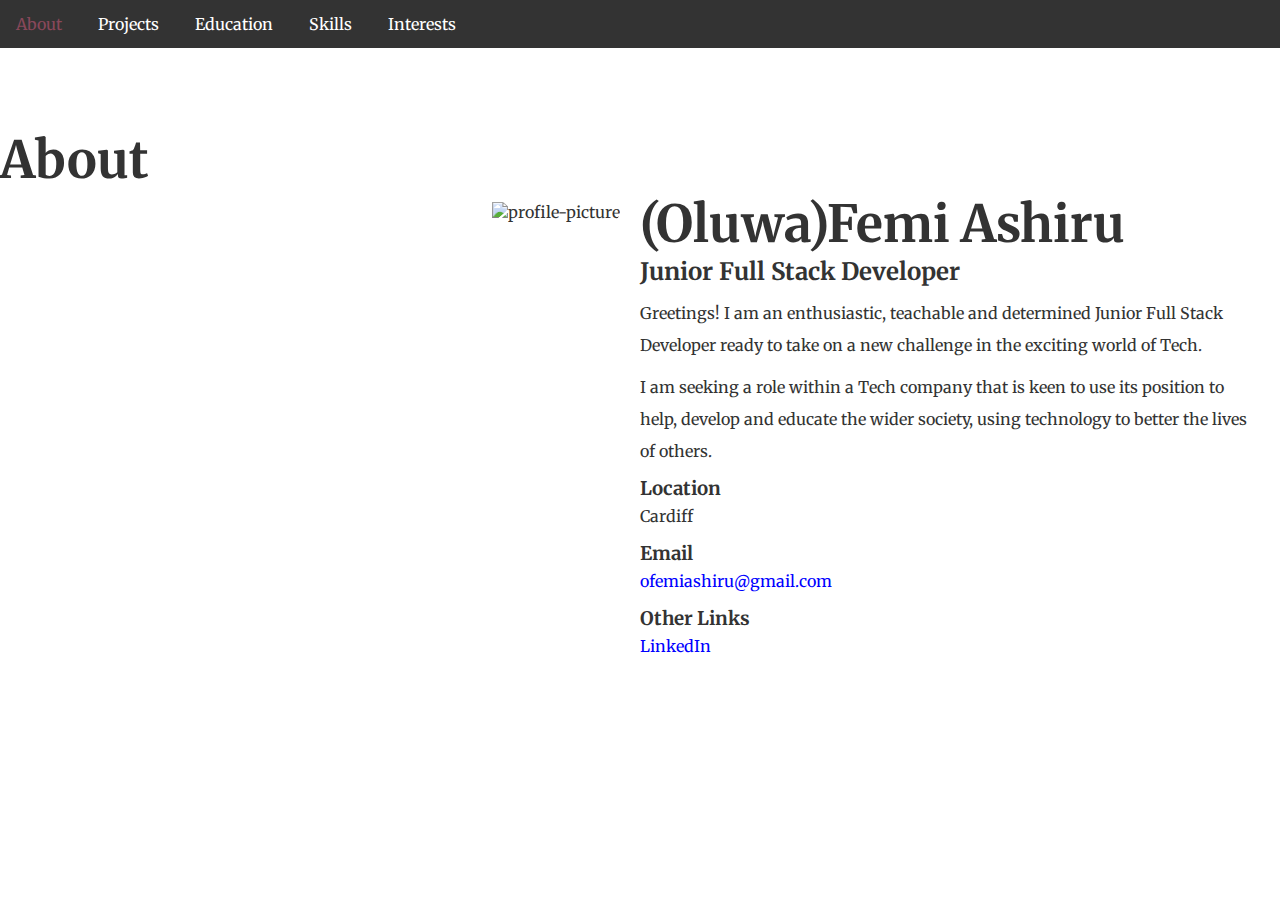
==== index.html @ ae0d9b5b "Updated index.html to include new link to the weather app" ====
<!DOCTYPE html>
<html lang="en" dir="ltr">
  <head>
    <meta charset="utf-8">
    <meta name="viewport" content="width=device-width, initial-scale=1.0"><!--NEEDED FOR MOBILE WEBSITE-->
    <title>(Oluwa)Femi Ashiru - Portfolio</title>
    <link rel="icon" href="favicon-2.ico" />
    <link rel="stylesheet" href="css/style.css" />
    <link rel="preconnect" href="https://fonts.googleapis.com" />
    <link rel="preconnect" href="https://fonts.gstatic.com" crossorigin />
    <link href="https://fonts.googleapis.com/css2?family=Merriweather:ital,wght@0,300;0,400;0,700;0,900;1,400&display=swap" rel="stylesheet" />
    <script src="js/script.js" charset="utf-8" defer></script>
    <script src="https://kit.fontawesome.com/27cb7f1fb6.js" crossorigin="anonymous"></script>
  </head>
  <body>
    <nav>
      <ul>
        <span class="burger-menu">&#8801;</span>
        <li>
          <a>About</a>
        </li>
        <li>
          <a>Projects</a>
        </li>
        <li>
          <a>Education</a>
        </li>

        <li>
          <a>Skills</a>
        </li>

        <li>
          <a>Interests</a>
        </li>
      </ul>
    </nav>

    <div class="about">
      <h1>About</h1>
      <div class="profile">
        <div class="profile-left">
          <img class="my-picture" src="images/me-2.jpg" alt="profile-picture" />
        </div>

        <div class="profile-right">

          <h1>(Oluwa)Femi Ashiru</h1>

          <h2>Junior Full Stack Developer</h2>

          <p>
            Greetings! I am an enthusiastic, teachable and determined Junior Full Stack Developer ready to take on a new challenge in the exciting world of Tech.
          </p>
          <p>
            I am seeking a role within a Tech company that is keen to use its position to help, develop and educate the wider society, using technology to better the lives of others.
          </p>
          
          <h3>Location</h3>

          <p>
            Cardiff
          </p>

          <h3>Email</h3>

          <p>
            <a class="page-links" target="_blank" href="mailto:ofemiashiru@gmail.com">ofemiashiru@gmail.com</a>
          </p>
          
          <h3>Other Links</h3>

          <p>
            <a class="page-links" target="_blank" href="https://www.linkedin.com/in/ofemiashiru/">LinkedIn</a>
          </p>

        </div>

      </div>

    </div>

      <div class="projects">
        <h1 class="proj-display">Projects</h1>
        <ul class="my-links proj-links">
          <li>
            <a class="page-links">CP Starling API</a>
          </li>
          <span>|</span>
          <li>
            <a class="page-links">Cash Planner App</a>
          </li>
          <span>|</span>
          <li>
            <a class="page-links">Weather App</a>
          </li>
          <span>|</span>
          <li>
            <a class="page-links">Calculator</a>
          </li>
          <span>|</span>
          <li>
            <a class="page-links">To do list</a>
          </li>
        </ul>
        
        <div class="project cp-starling-api"> <!-- Start of Project -->

          <div class="project-left">

            <div class="project-container">
              <img src="images/cash_planner_starling.png" alt="Cash Planner Starling API" class="image starling-api-image">
              <div class="middle">
                <a href="https://starling-app-beta.herokuapp.com/" class="project-link" target="_blank">Cash Planner Starling API</a>
              </div>
            </div>

          </div>

          <div class="project-right">
            <h1 class="project-header">CP Starling API</h1>

            <h2>EJS | Express | NodeJS | Starling API </h2>

            <p>
              Adapted from the previous Cash Planner, however this platform has been developed with the use of Starling Banks APIs. 
              Using EJS for the Frontend and Express and NodeJS for the Backend.
            </p>
            <p>
              Developing this project gave me more of an understanding of Oauth 2.0 and the utlisations of Access Tokens to make new requests to the server.
              Currently the project is sitting within the Starling Developer Sandbox and as the previous Cash Planner does, helps break down a users monthly spending
              to better manage their finances.
            </p>
            
            <p>
              The design as also inspired by the Starling Bank App.              
            </p>

          </div>
        </div> <!-- End of Project -->
        
        <div class="project cash-planner-app"> <!-- Start of Project -->

          <div class="project-left">

            <div class="project-container">
              <img src="images/cash_planner_desktop.png" alt="Cash Planner App" class="image">
              <div class="middle">
                <a href="https://cash-planner-beta.herokuapp.com/" class="project-link" target="_blank">Cash Planner App</a>
              </div>
            </div>

          </div>

          <div class="project-right">
            <h1 class="project-header">Cash Planner App</h1>

            <h2>React | Express | NodeJS | PostgreSQL </h2>

            <p>
              Developed with the goal to help users better manage their finances and therefore lead to greater financial health.
              I utilised three main technologies React for the client-side NodeJS for the server-side and PostgreSQL for Database integration.
            </p>
            <p>
              The Cash Planner App also allows users to register and login with their unique credentials with the use of PassportJS while the PostgreSQL database
              securely stores the passwords hashed and salted using bcryptJS. This App shows my understanding of React Components, Props and Use State.
            </p>

            <p>
              This App utilises Googles React Charts which help visually break down a users incoming and outgoings as well as
              a calendar break down to show users how much they can save each day to reach their financial goals.
            </p>

          </div>
        </div> <!-- End of Project -->

        <div class="project weather-app"> <!-- Start of Project -->

          <div class="project-left">

            <div class="project-container">
              <img src="images/weather-app.png" alt="Cash Planner App" class="image weather-image">
              <div class="middle">
                <a href="https://my-weather-app-of.herokuapp.com/" class="project-link" target="_blank">Weather App</a>
              </div>
            </div>

          </div>

          <div class="project-right">
            <h1 class="project-header">Weather App</h1>

            <h2>EJS | Express | NodeJS | Bootstrap </h2>

            <p>
              Using a combination of EJS templating and Bootstrap I developed this simple Weather App that allows users to type in their specific location and receive
              a forecast for the next five days.
            </p>
            <p>
              The App consumes an API from OpenWeatherMap.org and is designed using Bootstrap elements. This App will also tell a user if they have placed in a location that is not recognised.
            </p>
            <p>
              While creating this App I noticed a few anomalies with certain locations not being able to be returned as the data that was being received was too large. I therefore had to research about Buffering to handle raw binary data so that the JSON transfer could be completed (This is further explained in the comments of my code).
            </p>

          </div>
        </div> <!-- End of Project -->

        <div class="project calculator"> <!-- Start of Project -->

          <div class="project-left">

            <div class="project-container">
              <img src="images/calculator.png" alt="Calculator" class="image">
              <div class="middle">
                <a href="calculator-advance/index.html" class="project-link" target="_blank">Calculator</a>
              </div>
            </div>

          </div>

          <div class="project-right">
            <h1 class="project-header">Calculator</h1>

            <h2>Vanilla Javascript | CSS</h2>

            <p>
              Developed an Apple Calculator clone using Vanilla JS and CSS. This shows my understanding of Classes, Parameters and Methods and implementing each to carry out a variety of specific actions
              as well as my ability to create a design that matches a popular and aesthetically pleasing one such as the Apple Calculator.
            </p>

          </div>
        </div> <!-- End of Project -->

        <div class="project to-do-list"> <!-- Start of Project -->

          <div class="project-left">

            <div class="project-container">
              <img src="images/todolist.png" alt="To do list" class="image todo-image">
              <div class="middle">
                <a href="https://damp-atoll-62276.herokuapp.com/" class="project-link" target="_blank">To do list</a>
              </div>
            </div>

          </div>

          <div class="project-right">
            <h1 class="project-header">To do list</h1>

            <h2>EJS | Express | NodeJS | MySQL | Bootstrap</h2>

            <p>
              One of the first projects that I worked on. This was initially a static site that was populated from an Array but I further developed it to integrate with MySQL.
            </p>
            <p>
              This App gives the user the ability to add a variety of items to a list as well as delete them. There is also a category section that users can add specific items to and have them
              grouped in an easy to find fashion. Users are also able to add and delete different categories as they wish.
            </p>
            <p>
              This App also makes use of Express.JS Route Parameters which can capture the routes of specified values that a user may dynamically place into the address bar (list/:yourlistcategory). If the route does not exist it
              will add it to the Database but if it is found it will bring back all associated items to that particular parameter.
            </p>

          </div>
        </div> <!-- End of Project -->

      </div>


      <div class="education">
        <h1>Education</h1>
        <div class="profile">
          <div class="profile-left">
            <img class="greenwich" src="images/uni-greenwich.jpeg" alt="University of Greenwich">

          </div>

          <div class="profile-right">

            <h1>University of Greenwich</h1>

            <h2>BSc Multimedia Technology</h2>

            <p>
              Three year course which consisted of Computing and Programming for Multimedia, Information Engineering and Information Systems Development, Visual Studies including Human Computer Interaction as well as Web Applications in conjunction with Database Connectivity.
            </p>

            <h3>Result</h3>

            <p>
              First Class with Honors
            </p>

            <h3>Location</h3>

            <p>
              London
            </p>

            <h3>Certification</h3>

            <ul class="my-links">
              <li>
                <a class="page-links" href="images/greenwich_certificate.jpg" target="_blank">Certificate</a>
              </li>
              <span>|</span>
              <li>
                <a class="page-links" href="images/greenwich-transcript.pdf" target="_blank">Transcript</a>
              </li>
            </ul>

          </div>

        </div>


      </div>

      <div class="skills">
        <h1>Skills</h1>
        <div class="profile">
          <div class="profile-left">
            <img class="my-picture" src="images/coding.png" alt="Skills Image" />
          </div>

          <div class="profile-right skills-small">
            <div class="skills-container">
              <div>
                <img class="html-image" src="images/HTML5_logo.svg" alt="HTML5 Logo">
              </div>
              <div>
                <img class="css-image" src="images/CSS3_logo.svg" alt="CSS3 Logo">
              </div>
              <div>
                <img class="js-image" src="images/JavaScript-logo.png" alt="JavaScript Logo">
              </div>
              <div>
                <img class="node-image" src="images/nodejs-new-pantone-black.jpg" alt="NodeJS Logo">
              </div>
              <div>
                <img class="js-image" src="images/React-logo.svg" alt="React Logo">
              </div>
              <div>
                <!-- <img class="js-image" src="images/Postgresql_logo.svg" alt="Postgres Logo"> -->
                <span class="helper"></span>
                <img class="sql-image" src="images/Sql_data_base_with_logo.png" alt="Postgres Logo">
              </div>
              <div>
                <img class="git-image" src="images/Octocat.png" alt="Git-Octocat Logo">
              </div>

              <div>
                <span class="helper"></span>
                <img class="boot-image" src="images/Bootstrap_logo.svg" alt="Bootstrap Logo">
              </div>

              <div>
                <img class="vscode-image" src="images/Visual_Studio_Code_logo.svg" alt="Visual Studio Code Logo">
              </div>

            </div>
            
            <h3>Certification</h3>

            <ul class="my-links">
              <li>
                <a class="page-links" href="images/UC-fdd82bf9-38bc-43ec-a726-13c9e43340d2.pdf" target="_blank">Udemy</a>
              </li>
              <span>|</span>
              <li>
                <a class="page-links" href="images/CertificateOfCompletion_JavaScriptEssentialTraining.pdf" target="_blank">LinkedIn</a>
              </li>
            </ul>

          </div>

        </div>

      </div>

      <div class="interests">

        <h1>Interests</h1>

        <div class="interests-row">

          <div class="column">

            <div class="interests-container">
              <img src="images/music-solid.svg" alt="Music Production" class="interests-image music">
              <div class="interests-middle">
                <a href="https://metapop.com/therealofemi"  class="interests-link" target="_blank">Music</a>
              </div>
            </div>


          </div>

          <div class="column">

            <div class="interests-container">
              <img src="images/video-solid.svg" alt="TV and Movies" class="interests-image music">
              <div class="interests-middle">
                <a href="https://www.imdb.com/user/ur100901094/watchlist"  class="interests-link" target="_blank">TV/Movies</a>
              </div>
            </div>



          </div>

          <div class="column">

            <div class="interests-container">
              <img src="images/book-solid.svg" alt="Audiobooks" class="interests-image music">
              <div class="interests-middle">
                <a href="images/what-i-like-to-read.pdf"  class="interests-link" target="_blank">Audiobooks</a>
              </div>
            </div>


          </div>

          <div class="column">

            <div class="interests-container">
              <img src="images/kitchen-set-solid.svg" alt="Food" class="interests-image music">
              <div class="interests-middle">
                <a href="images/food-i-made.pdf"  class="interests-link" target="_blank">Food</a>
              </div>
            </div>

          </div>
        </div>


      </div>

  </body>
</html>
---- css/style.css ----
body{
  margin:0;
  font-family: 'Merriweather', serif;
  color:#333;
}

h1{
  font-weight: 700;
  font-size: 3.2rem;
  margin: 0;
}

h2{
  margin:0 0 10px 0;
}

h3{
  font-weight: 700;
  margin:0;
}

p{
  line-height: 2;
  margin:0 0 10px;
}

span{
  display: inline;
}

hr{
  width: auto;
  border-bottom: 1px solid #333;
  border-top: none;
  /* border-bottom: 5px dotted #333;
  border-top: none; */
}

/* Navigation */

nav > ul{
  list-style-type: none;
  margin: 0;
  padding: 0;
  overflow: hidden;
  background-color: #333;
  position: -webkit-sticky; /* Safari */
  position: sticky;
  top: 0;
  width: 100%;
  height:auto;
}

nav > ul > li{
  display: inline-block;
}

nav > ul > li > a{
  display: block;
  color: white;
  text-align: center;
  padding: 14px 16px;
  text-decoration: none;
}

nav > ul > li > a:hover{
  cursor:pointer;
  color: #DE5D82;
  opacity: .5;
  transition: 0.4s;
}

.burger-menu{
  color: #FFF;
  font-size: 2.3rem;
  padding: 0;
  margin: 0;
  display: none;
}
.burger-menu:hover{
  cursor: pointer;
  color: #DE5D82;
  opacity: .5;
  transition: 0.4s;
}

img{
  margin:0;
}


/* All Pages */

.about{
  height: 100%;
  width: 100%;
  position:fixed;
  z-index: 99;
  top: 1;
  left: 0;
  background-color: #FFF;
  overflow-x: hidden;
  transition: 0.7s;
  padding-top: 80px;
  opacity: 1;
}

.projects, .education, .skills, .interests{
  height: 0;
  width: 100%;
  position: fixed;
  z-index: 1;
  top: 1;
  left: 0;
  background-color: #FFF;
  overflow-x: hidden;
  transition: 0.7s;
  padding-top: 80px;
  opacity: 0;

}

/* About Page */

.profile{
  display: flex;
  flex-direction: row;
}

.profile-left{
  flex: 50%;
  text-align: right;
  padding-top: 10px;

}
.profile-right{
  /* background-color: #FFF; */
  padding:0 20px;
  flex: 50%;
}

.my-picture{
  width:100%;
  height: 420px;
  object-fit:cover;
  object-position: 50% 0;
  border-top-right-radius:20px;
  border-bottom-right-radius:20px;
}

.my-links {

  list-style-type: none;
  margin-top: 7px;
  padding: 0;
}

.my-links > li {
  display: inline-block;
}

.my-links > span{
  margin: 0 5px;
}

.page-links{
  display: inline-block;
  text-decoration: none;
  color: blue;
}

.page-links:hover{
  color: #DE5D82;
  opacity: .5;
  transition: 0.4s;
}

/* Projects */

.proj-display{
  display: inline;
}

.proj-links{
  display: inline;
  margin-left: 10px;
}

.proj-links > li > a:hover {
  cursor: pointer;
}

.project{
  display: flex;
  flex-direction: row;
}

.project-left{
  flex: 50%;
  padding-top: 10px;
}

.project-right{
  padding:0 20px;
  flex: 50%;
}


.project-container {
  position: relative;
  width: 100%;

}

.image {
  opacity: 1;
  /* display: block; */
  width: 100%;
  height:420px;

  transition: .5s ease;
  backface-visibility: hidden;
  object-fit: cover;

  border-right:1px solid rgba(51, 51, 51, .1);
  border-top-right-radius:20px;
  border-bottom-right-radius:20px;
}

.middle {
  transition: .5s ease;
  opacity: 0;
  position: absolute;
  top: 50%;
  left: 50%;
  transform: translate(-50%, -50%);
  -ms-transform: translate(-50%, -50%);
  text-align: center;
}

.project-container:hover .image {
  opacity: 0.3;
}

.project-container:hover .middle {
  opacity: 1;
  background-color: #333;
  padding: 16px 32px;
}

.project-link {
  color: white;
  text-decoration: none;
  font-size: 16px;
}

.project-link:hover{
  color: #DE5D82;
  opacity: .5;
  transition: 0.4s;
}

.cash-planner-starling-api {
  height: 100%;
  width: 100%;
  position: fixed;
  z-index: 1;
  top: 1;
  left: 0;
  background-color: #FFF;
  overflow-x: hidden;
  transition: 0.7s;

  opacity: 1;

}


.cash-planner-app, .weather-app, .calculator, .to-do-list{
  height: 0;
  width: 100%;
  position: fixed;
  z-index: 1;
  top: 1;
  left: 0;
  background-color: #FFF;
  overflow-x: hidden;
  transition: 0.7s;
  opacity: 0;
}

.weather-image, .starling-api-image{
  border-top:1px solid rgba(51, 51, 51, .1);
  border-bottom:1px solid rgba(51, 51, 51, .1);
}

.todo-image{
  border-bottom:1px solid rgba(51, 51, 51, .1);
}

/* Education */

.greenwich{
  width: 100%;
  height: 98%;
  object-fit: cover;
  border-top-right-radius:20px;
  border-bottom-right-radius:20px;
}


/* Skills Page */

.skills-container{
  display: grid;
  grid-template-columns: auto auto auto;
  gap: 50px;
  margin-top: 20px

}

.skills-container > div{
  text-align: center;
}

.html-image{
  width: 48%;
}

.css-image{
  width: 35%;
}

.js-image{
  width: 43%;
}

.helper {
    display: inline-block;
    height: 80%;
    vertical-align: middle;
}

.sql-image{
  width:54%;
  vertical-align: middle;
}

.node-image{
  width: 49%;
}

.git-image{
  width: 47%;
}

.boot-image{
  width: 44%;
  vertical-align: middle;
}

.vscode-image{
  width: 44%;
}

.java-image{
  width: 24%;
  margin:15px auto;
}

/* Interests Page */

.interests-row{
  display: flex;
  flex-wrap: wrap;
  padding: 0 4px;
}

.column {
  flex: 24%;
  max-width: 24%;
  padding: 0 4px;
  transition: 0.4s;
}

.column > img {
  margin-top: 8px;
  vertical-align: middle;
  width: 100%;
}


.interests-container {
  position: relative;
  width: 100%;

}

.interests-image {
  opacity: 1;
  /* display: block; */
  width: 100%;
  height: 420px;
  transition: .5s ease;
  backface-visibility: hidden;
  object-fit: contain;

}

.interests-middle {
  transition: .5s ease;
  opacity: 0;
  position: absolute;
  top: 50%;
  left: 50%;
  transform: translate(-50%, -50%);
  -ms-transform: translate(-50%, -50%);
  text-align: center;
}

.interests-container:hover .interests-image {
  opacity: 0.3;
}

.interests-container:hover .interests-middle {
  opacity: 1;
  background-color: #333;
  padding: 20px 46px;
}

.interests-link {
  color: white;
  text-decoration: none;
  font-size: 1.3rem;
}

.interests-link:hover{
  color: #DE5D82;
  opacity: .5;
  transition: 0.4s;
}

.music{
  object-position: 0 0;
}

.open-menu{
  height:100%;
  transition: 0.4s;
}

@media only screen and (max-width: 1027px) {
  /* For tablets */

  .interests{
    position: absolute;
    padding-top: 20px;
    transition: 0.4s;
  }

  .column {
    flex: 40%;
    max-width: 40%;
    transition: 0.4s;
    padding-bottom: 10px;
  }

  .cash-planner-app, .weather-app, .calculator, .to-do-list{
    position: absolute;
  }
}

@media only screen and (max-width: 768px) {
  /* For mobile phones: */

  nav{

  }

  nav > ul{
    text-align: center;
    height:47px;
  }

  nav > ul > li{
    display:block;
  }

  nav > ul > li > a {
    display: inline-block;
  }

  .burger-menu{
    display: inline-block;
  }

  h1 {
    text-align: center;
    font-size: 2rem;
    transition: 0.4s;
  }

  h2{
    font-size: 1rem;
  }

  .about, .projects, .education, .skills, .interests{
    position: absolute;
    padding-top: 20px;
    transition: 0.4s;
  }

  .profile {
    flex-direction: column;
    text-align: center;
  }

  .profile-right{

    margin: 0 20px 0 0 ;

  }

  .profile-left{
    text-align: center;
  }

  .my-picture{
    width:100%;
    height: 90%;
  }

  .proj-display{
    display: block;
  }

  .proj-links{
    display: block;
    margin: 0;
    text-align: center;
    font-size: .8rem;
  }

  .project-header{

  }

  .project {
    flex-direction: column;
    text-align: center;
  }

  .project-right {
    border-bottom: 1px solid #333;
  }

  .cash-planner-app, .weather-app, .calculator, .to-do-list{
    position: absolute;
  }

  .skills-small{
    padding-top: 20px;
  }

  .skills-container{
    display: grid;
    grid-template-columns: auto auto auto;
    gap: 10px;
    margin-left: 0px;
    transition: 0.4s;
  }

  .greenwich, .my-picture, .image{
    border-top-right-radius: 0;
    border-bottom-right-radius: 0;
  }

  .image{
    height: 310px;
  }

  .greenwich{
    width: 120%;
    object-position: -60px 0;
  }

  .column {
    flex: 100%;
    max-width: 100%;
    transition: 0.4s;
    padding-bottom: 10px;
  }

}
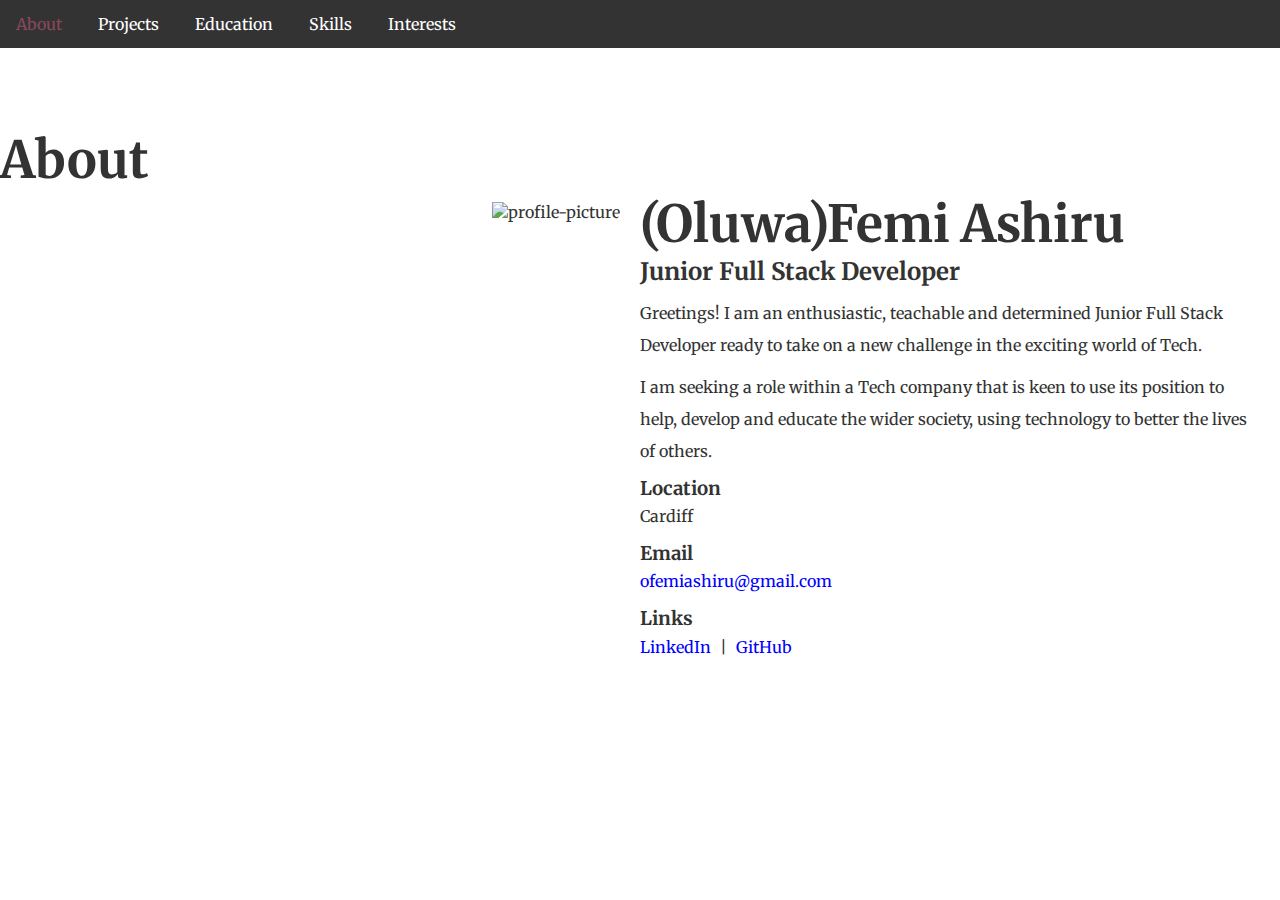
==== commit cf494d67: "Update index.html" ====
--- a/index.html
+++ b/index.html
@@ -68,11 +68,16 @@
             <a class="page-links" target="_blank" href="mailto:ofemiashiru@gmail.com">ofemiashiru@gmail.com</a>
           </p>
           
-          <h3>Other Links</h3>
-
-          <p>
-            <a class="page-links" target="_blank" href="https://www.linkedin.com/in/ofemiashiru/">LinkedIn</a>
-          </p>
+          <h3>Links</h3>
+          <ul class="my-links">
+            <li>
+              <a class="page-links" target="_blank" href="https://www.linkedin.com/in/ofemiashiru/">LinkedIn</a>
+            </li>
+            <span>|</span>
+            <li>
+              <a class="page-links" target="_blank" href="https://github.com/ofemiashiru">GitHub</a>
+            </li>
+          </ul>
 
         </div>
 
@@ -83,10 +88,10 @@
       <div class="projects">
         <h1 class="proj-display">Projects</h1>
         <ul class="my-links proj-links">
-          <li>
+          <!--<li>
             <a class="page-links">CP Starling API</a>
           </li>
-          <span>|</span>
+          <span>|</span>-->
           <li>
             <a class="page-links">Cash Planner App</a>
           </li>
@@ -103,8 +108,9 @@
             <a class="page-links">To do list</a>
           </li>
         </ul>
-        
-        <div class="project cp-starling-api"> <!-- Start of Project -->
+        <!-- Start of Project -->
+        <!--
+        <div class="project cp-starling-api"> 
 
           <div class="project-left">
 
@@ -137,8 +143,9 @@
             </p>
 
           </div>
-        </div> <!-- End of Project -->
-        
+        </div> 
+        -->
+        <!-- End of Project -->
         <div class="project cash-planner-app"> <!-- Start of Project -->
 
           <div class="project-left">
@@ -213,7 +220,7 @@
             <div class="project-container">
               <img src="images/calculator.png" alt="Calculator" class="image">
               <div class="middle">
-                <a href="calculator-advance/index.html" class="project-link" target="_blank">Calculator</a>
+                <a href="https://ofemiashiru.github.io/apple-clone/" class="project-link" target="_blank">Calculator</a>
               </div>
             </div>
 
@@ -239,7 +246,7 @@
             <div class="project-container">
               <img src="images/todolist.png" alt="To do list" class="image todo-image">
               <div class="middle">
-                <a href="https://damp-atoll-62276.herokuapp.com/" class="project-link" target="_blank">To do list</a>
+                <a href="https://to-do-list-of.herokuapp.com/" class="project-link" target="_blank">To do list</a>
               </div>
             </div>
 
--- a/css/style.css
+++ b/css/style.css
@@ -260,7 +260,7 @@
   transition: 0.4s;
 }
 
-.cash-planner-starling-api {
+.cash-planner-app {
   height: 100%;
   width: 100%;
   position: fixed;
@@ -275,8 +275,7 @@
 
 }
 
-
-.cash-planner-app, .weather-app, .calculator, .to-do-list{
+.weather-app, .calculator, .to-do-list, .cp-starling-api {
   height: 0;
   width: 100%;
   position: fixed;
